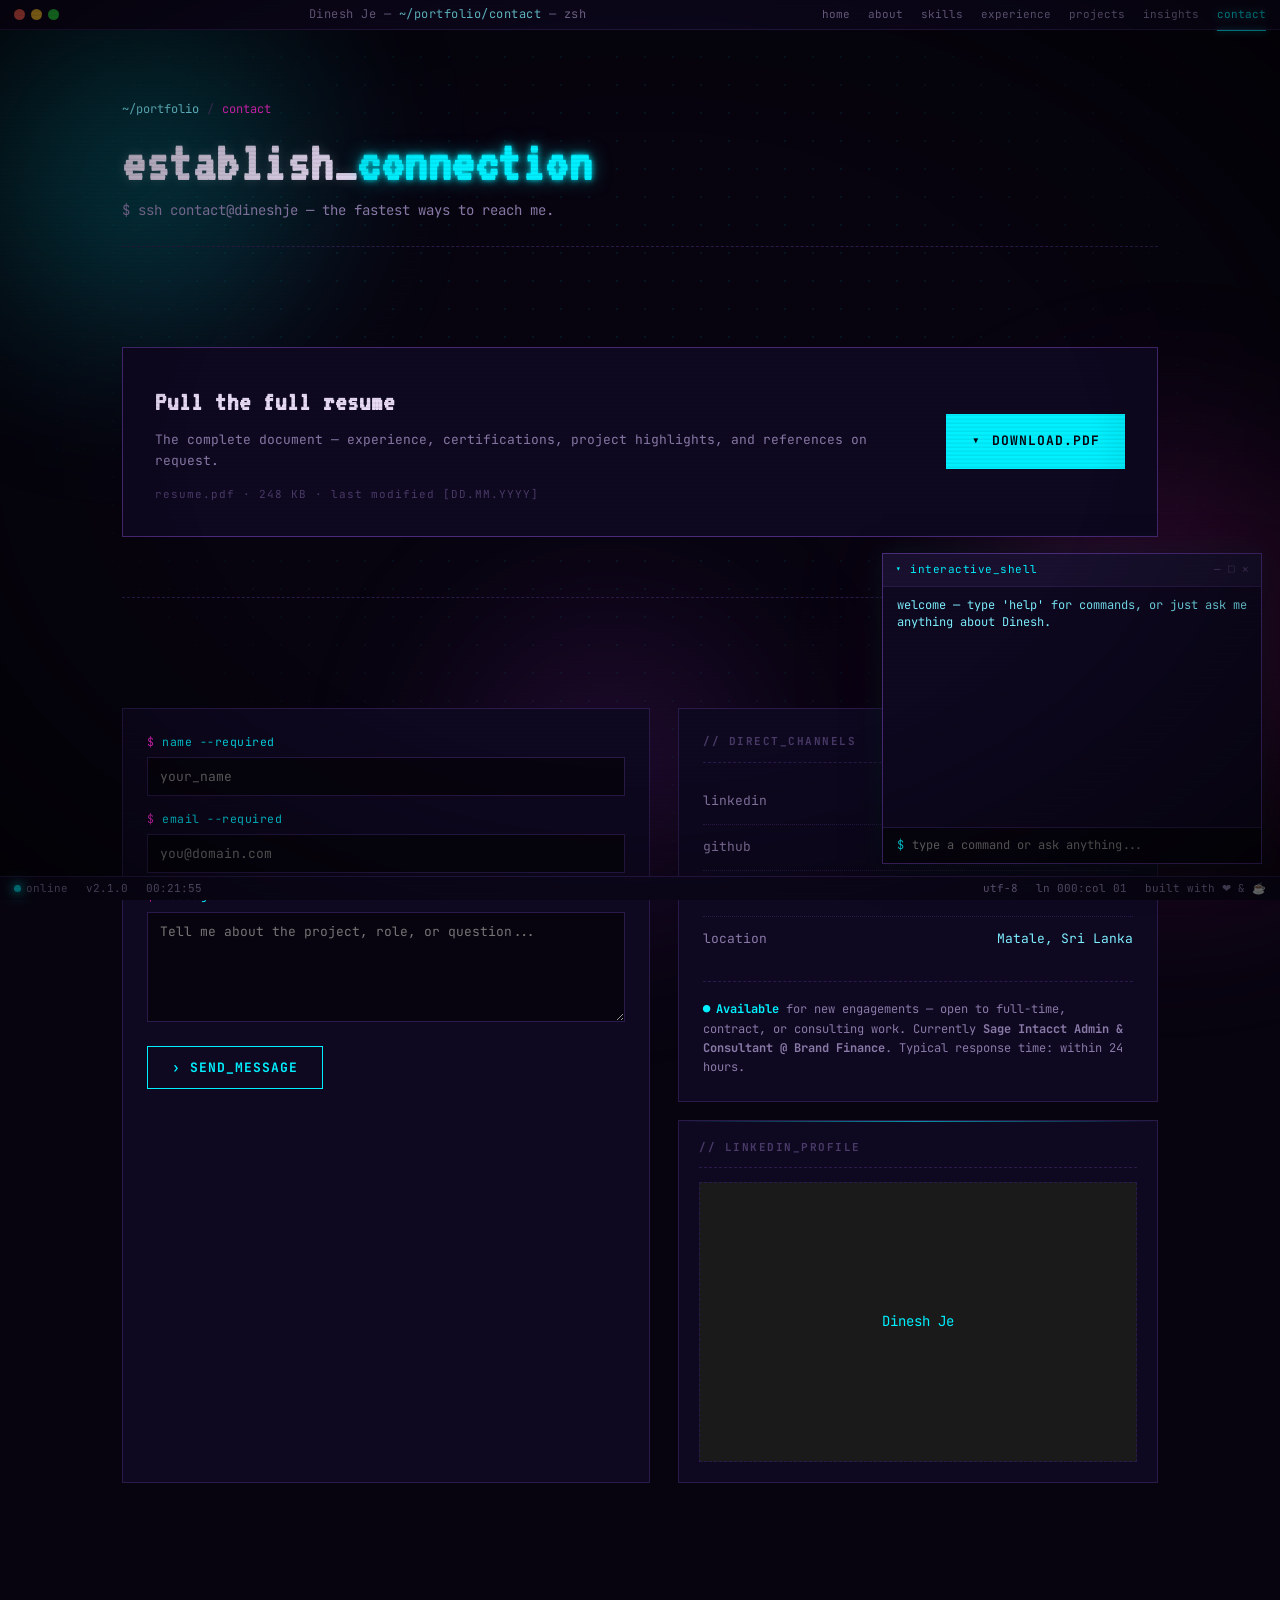
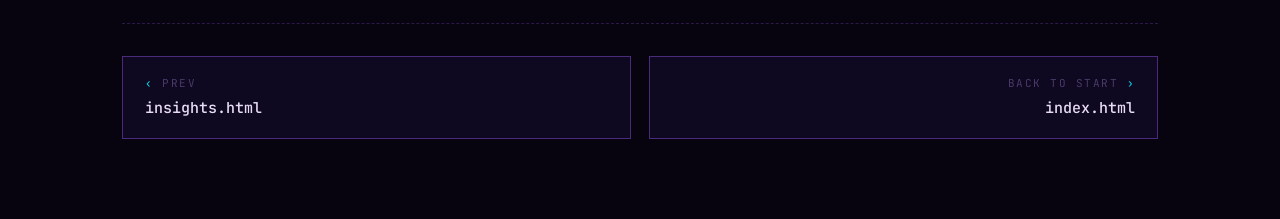
==== contact.html @ 026cb4be "Add files via upload" ====
<!DOCTYPE html>
<html lang="en">
<head>
<meta charset="UTF-8" />
<meta name="viewport" content="width=device-width, initial-scale=1.0" />
<title>Contact — Dinesh Je</title>
<meta name="description" content="Get in touch with Dinesh Je — LinkedIn, GitHub, email. Available for new engagements." />

<link rel="preconnect" href="https://fonts.googleapis.com">
<link rel="preconnect" href="https://fonts.gstatic.com" crossorigin>
<link href="https://fonts.googleapis.com/css2?family=JetBrains+Mono:ital,wght@0,300;0,400;0,500;0,700;0,800&family=VT323&display=swap" rel="stylesheet">
<link rel="stylesheet" href="assets/styles.css">
</head>
<body data-page="contact">

<div class="ambient-glow glow-1"></div>
<div class="ambient-glow glow-2"></div>
<div class="ambient-glow glow-3"></div>
<div class="vignette"></div>

<div class="titlebar">
  <div class="traffic"><span class="r"></span><span class="y"></span><span class="g"></span></div>
  <div class="path">Dinesh Je — <span>~/portfolio/contact</span> — zsh</div>
  <div class="tabs">
    <a href="index.html" data-nav="home">home</a>
    <a href="about.html" data-nav="about">about</a>
    <a href="skills.html" data-nav="skills">skills</a>
    <a href="experience.html" data-nav="experience">experience</a>
    <a href="projects.html" data-nav="projects">projects</a>
    <a href="insights.html" data-nav="insights">insights</a>
    <a href="contact.html" data-nav="contact">contact</a>
  </div>
</div>

<main>

  <header class="page-header">
    <div class="crumb">
      <a href="index.html">~/portfolio</a><span class="sep">/</span><span class="here">contact</span>
    </div>
    <h1>establish_<span class="accent">connection</span></h1>
    <p class="sub">$ ssh contact@dineshje — the fastest ways to reach me.</p>
  </header>

  <!-- Resume download block -->
  <section class="reveal" style="margin-bottom: 50px;">
    <div class="resume-block">
      <div>
        <h3>Pull the full resume</h3>
        <p>The complete document — experience, certifications, project highlights, and references on request.</p>
        <div class="file-info">resume.pdf · 248 KB · last modified [DD.MM.YYYY]</div>
      </div>
      <a href="#" class="download-btn" id="downloadBtn">download.pdf</a>
    </div>
  </section>

  <section class="reveal">
    <div class="contact-grid">
      <form class="contact-form" id="contactForm">
        <label>name --required</label>
        <input type="text" name="name" placeholder="your_name" required>

        <label>email --required</label>
        <input type="email" name="email" placeholder="you@domain.com" required>

        <label>message</label>
        <textarea name="message" placeholder="Tell me about the project, role, or question..."></textarea>

        <button type="submit" class="send-btn">› send_message</button>
      </form>

      <div class="contact-right">
        <div class="contact-info">
          <h4>// direct_channels</h4>
          <a class="link" href="https://www.linkedin.com/in/dinesh-jebamalai" target="_blank" rel="noopener"><span class="k">linkedin</span><span class="v">/in/dinesh-jebamalai</span></a>
          <a class="link" href="https://github.com/Dinesh-Je" target="_blank" rel="noopener"><span class="k">github</span><span class="v">/Dinesh-Je</span></a>
          <a class="link" href="mailto:[your.email@example.com]"><span class="k">email</span><span class="v">[your.email@example.com]</span></a>
          <a class="link" href="#"><span class="k">location</span><span class="v">Matale, Sri Lanka</span></a>

          <div class="availability">
            <span class="status">Available</span> for new engagements — open to full-time, contract, or consulting work.
            Currently <strong>Sage Intacct Admin &amp; Consultant @ Brand Finance</strong>.
            Typical response time: within 24 hours.
          </div>
        </div>

        <div class="li-badge-card">
          <h4>// linkedin_profile</h4>
          <div class="badge-wrap">
            <div class="badge-base LI-profile-badge" data-locale="en_US" data-size="medium" data-theme="dark" data-type="VERTICAL" data-vanity="dinesh-jebamalai" data-version="v1">
              <a class="badge-base__link LI-simple-link" href="https://lk.linkedin.com/in/dinesh-jebamalai?trk=profile-badge">Dinesh Je</a>
            </div>
          </div>
        </div>
      </div>
    </div>
  </section>

  <div class="page-nav">
    <a href="insights.html" class="prev">
      <span class="lbl">prev</span>
      <span class="ttl">insights.html</span>
    </a>
    <a href="index.html" class="next">
      <span class="lbl">back to start</span>
      <span class="ttl">index.html</span>
    </a>
  </div>

</main>

<div class="mini-term" id="miniTerm">
  <div class="mt-head" onclick="document.getElementById('miniTerm').classList.toggle('collapsed')">
    <span class="title">interactive_shell</span>
    <span class="ctrl">— □ ✕</span>
  </div>
  <div class="mt-body" id="mtBody">
    <div class="mt-line ok">page: /contact — type 'help' for commands.</div>
  </div>
  <div class="mt-input-row">
    <input class="mt-input" id="mtInput" autocomplete="off" spellcheck="false" placeholder="type a command..." />
  </div>
</div>

<div class="statusbar">
  <div class="left">
    <span><span class="dot"></span>online</span>
    <span>v2.1.0</span>
    <span id="clock">--:--:--</span>
  </div>
  <div class="right">
    <span>utf-8</span>
    <span>ln <span id="lnNum">001</span>:col 01</span>
    <span>built with ❤ &amp; ☕</span>
  </div>
</div>

<script src="assets/portfolio.js"></script>
<script src="https://platform.linkedin.com/badges/js/profile.js" async defer type="text/javascript"></script>
</body>
</html>
---- assets/styles.css ----
:root {
    --bg: #07040f;
    --bg-2: #0e0820;
    --bg-3: #18102e;
    --border: #2a1a4a;
    --border-bright: #4a2a7a;
    --green: #00f0ff;          /* electric cyan (primary neon) */
    --green-soft: #7defff;
    --green-dim: #4a8a9a;
    --green-muted: #1a4a5a;
    --amber: #ff2bd6;          /* hot magenta (secondary neon) */
    --red: #ff3366;
    --cyan: #b537f2;           /* neon purple accent */
    --text: #e8dcf5;
    --text-dim: #8a7aa8;
    --text-faint: #4a3a68;
    --neon-yellow: #f9f871;
    --mono: 'JetBrains Mono', ui-monospace, 'SF Mono', Menlo, monospace;
    --display: 'VT323', monospace;
  }

  * { box-sizing: border-box; margin: 0; padding: 0; }

  html, body {
    background: var(--bg);
    color: var(--text);
    font-family: var(--mono);
    font-size: 14px;
    line-height: 1.6;
    scroll-behavior: smooth;
    overflow-x: hidden;
  }

  /* Subtle dot grid background */
  body::before {
    content: "";
    position: fixed;
    inset: 0;
    background-image:
      radial-gradient(circle at 1px 1px, rgba(0,240,255,0.08) 1px, transparent 0);
    background-size: 28px 28px;
    pointer-events: none;
    z-index: 1;
    mask-image: radial-gradient(ellipse at 50% 30%, black 30%, transparent 80%);
  }

  /* Ambient neon glow blobs */
  .ambient-glow {
    position: fixed;
    pointer-events: none;
    z-index: 0;
    filter: blur(80px);
    opacity: 0.35;
  }
  .glow-1 {
    top: -10%; left: -10%;
    width: 500px; height: 500px;
    background: radial-gradient(circle, var(--green) 0%, transparent 70%);
  }
  .glow-2 {
    top: 40%; right: -15%;
    width: 600px; height: 600px;
    background: radial-gradient(circle, var(--amber) 0%, transparent 70%);
    opacity: 0.25;
  }
  .glow-3 {
    bottom: -10%; left: 30%;
    width: 450px; height: 450px;
    background: radial-gradient(circle, var(--cyan) 0%, transparent 70%);
    opacity: 0.2;
  }

  /* CRT scanline overlay */
  body::after {
    content: "";
    position: fixed;
    inset: 0;
    background: repeating-linear-gradient(
      to bottom,
      transparent 0px,
      transparent 2px,
      rgba(0,0,0,0.15) 3px,
      rgba(0,0,0,0.15) 4px
    );
    pointer-events: none;
    z-index: 9999;
    mix-blend-mode: multiply;
    opacity: 0.4;
  }

  /* Soft vignette */
  .vignette {
    position: fixed; inset: 0;
    pointer-events: none;
    z-index: 9998;
    background: radial-gradient(ellipse at center, transparent 50%, rgba(0,0,0,0.6) 100%);
  }

  ::selection { background: var(--green); color: var(--bg); }

  a { color: var(--green); text-decoration: none; border-bottom: 1px dashed transparent; transition: border 0.15s; }
  a:hover { border-bottom-color: var(--green); }

  /* ======= TOP TITLEBAR ======= */
  .titlebar {
    position: fixed; top: 0; left: 0; right: 0;
    height: 30px;
    background: var(--bg-2);
    border-bottom: 1px solid var(--border);
    display: flex; align-items: center;
    padding: 0 14px;
    z-index: 100;
    font-size: 12px;
    color: var(--text-dim);
  }
  .traffic { display: flex; gap: 6px; margin-right: 14px; }
  .traffic span {
    width: 11px; height: 11px; border-radius: 50%;
    display: block;
  }
  .traffic .r { background: #ff5f56; }
  .traffic .y { background: #ffbd2e; }
  .traffic .g { background: #27c93f; }
  .titlebar .path { flex: 1; text-align: center; letter-spacing: 0.5px; }
  .titlebar .path span { color: var(--green-soft); }
  .titlebar .tabs { display: flex; gap: 18px; font-size: 11px; }
  .titlebar .tabs a { color: var(--text-dim); border: none; }
  .titlebar .tabs a:hover { color: var(--green); }

  /* ======= BOTTOM STATUS BAR ======= */
  .statusbar {
    position: fixed; bottom: 0; left: 0; right: 0;
    height: 24px;
    background: var(--bg-2);
    border-top: 1px solid var(--border);
    display: flex; align-items: center;
    padding: 0 14px;
    z-index: 100;
    font-size: 11px;
    color: var(--text-dim);
    gap: 18px;
  }
  .statusbar .left, .statusbar .right { display: flex; gap: 18px; flex: 1; }
  .statusbar .right { justify-content: flex-end; }
  .statusbar .dot {
    display: inline-block; width: 7px; height: 7px; border-radius: 50%;
    background: var(--green); box-shadow: 0 0 8px var(--green), 0 0 16px var(--green);
    margin-right: 5px; vertical-align: middle;
    animation: pulse 2s infinite;
  }
  @keyframes pulse { 50% { opacity: 0.4; } }

  /* ======= LAYOUT ======= */
  main {
    max-width: 1100px;
    margin: 0 auto;
    padding: 70px 32px 80px;
    position: relative;
    z-index: 2;
  }

  section {
    padding: 60px 0;
    border-bottom: 1px dashed var(--border);
  }
  section:last-of-type { border-bottom: none; }

  .prompt {
    color: var(--green);
    margin-bottom: 18px;
    font-size: 13px;
    letter-spacing: 0.3px;
  }
  .prompt::before { content: "[~]$ "; color: var(--amber); }
  .prompt .cmd { color: var(--text); }
  .prompt .arg { color: var(--cyan); }

  h1, h2, h3 { font-weight: 700; letter-spacing: -0.5px; }

  /* ======= HERO ======= */
  .hero {
    padding-top: 40px;
    padding-bottom: 60px;
    border-bottom: 1px dashed var(--border);
  }
  .boot-log {
    font-size: 11.5px;
    color: var(--text-dim);
    margin-bottom: 30px;
    min-height: 140px;
  }
  .boot-log .ok { color: var(--green); }
  .boot-log .warn { color: var(--amber); }
  .boot-log .info { color: var(--cyan); }

  .ascii-name {
    font-family: var(--mono);
    font-size: 11px;
    line-height: 1.05;
    color: var(--green);
    white-space: pre;
    margin: 18px 0 28px;
    text-shadow:
      0 0 4px rgba(0,240,255,0.8),
      0 0 12px rgba(0,240,255,0.6),
      0 0 24px rgba(0,240,255,0.4),
      0 0 40px rgba(181,55,242,0.3);
    overflow-x: auto;
  }

  .role-line {
    font-family: var(--display);
    font-size: 44px;
    color: var(--text);
    line-height: 1.1;
    margin-bottom: 18px;
    letter-spacing: 1px;
  }
  .role-line .accent {
    color: var(--green);
    text-shadow:
      0 0 6px rgba(0,240,255,0.9),
      0 0 18px rgba(0,240,255,0.5);
  }

  .tagline {
    font-size: 15px;
    color: var(--text-dim);
    max-width: 640px;
    margin-bottom: 32px;
  }
  .tagline em { color: var(--amber); font-style: normal; }

  .hero-meta {
    display: grid;
    grid-template-columns: repeat(auto-fit, minmax(180px, 1fr));
    gap: 1px;
    background: var(--border);
    border: 1px solid var(--border);
    margin-bottom: 32px;
  }
  .hero-meta div {
    background: var(--bg-2);
    padding: 12px 16px;
  }
  .hero-meta label {
    display: block;
    font-size: 10.5px;
    color: var(--text-faint);
    text-transform: uppercase;
    letter-spacing: 1.2px;
    margin-bottom: 4px;
  }
  .hero-meta val { color: var(--green-soft); font-size: 13px; }

  .quick-nav {
    display: flex; flex-wrap: wrap; gap: 8px;
    margin-top: 8px;
  }
  .quick-nav a {
    border: 1px solid var(--border-bright);
    padding: 8px 14px;
    color: var(--text);
    font-size: 12px;
    transition: all 0.15s;
    background: var(--bg-2);
  }
  .quick-nav a:hover {
    background: var(--green);
    color: var(--bg);
    border-color: var(--green);
    box-shadow:
      0 0 14px rgba(0,240,255,0.6),
      0 0 30px rgba(0,240,255,0.3);
  }
  .quick-nav a::before { content: "› "; color: var(--green); }
  .quick-nav a:hover::before { color: var(--bg); }

  /* Hero social links */
  .hero-socials {
    display: flex;
    flex-wrap: wrap;
    gap: 24px;
    margin-top: 20px;
    padding-top: 18px;
    border-top: 1px dashed var(--border);
    font-size: 13px;
  }
  .social-link {
    color: var(--text);
    display: inline-flex;
    align-items: center;
    gap: 6px;
    transition: all 0.15s;
    border-bottom: 1px dashed transparent;
    padding-bottom: 2px;
  }
  .social-link:hover {
    color: var(--green);
    border-bottom-color: var(--green);
    text-shadow: 0 0 8px rgba(0,240,255,0.5);
  }
  .social-link .prefix {
    color: var(--amber);
    text-shadow: 0 0 6px rgba(255,43,214,0.6);
  }
  .social-link .handle {
    color: var(--green-soft);
    margin-left: 4px;
  }
  .social-link:hover .handle {
    color: var(--green);
  }

  .cursor {
    display: inline-block;
    width: 9px; height: 18px;
    background: var(--green);
    vertical-align: text-bottom;
    animation: blink 1s steps(2) infinite;
    margin-left: 2px;
    box-shadow: 0 0 8px var(--green), 0 0 18px rgba(0,240,255,0.6);
  }
  @keyframes blink { 50% { opacity: 0; } }

  /* ======= SECTION HEADINGS ======= */
  .section-head h2 {
    font-family: var(--display);
    font-size: 36px;
    color: var(--text);
    letter-spacing: 1.5px;
    margin-bottom: 6px;
    text-shadow: 0 0 12px rgba(232,220,245,0.3);
  }
  .section-head h2::before {
    content: "// ";
    color: var(--green);
    text-shadow:
      0 0 6px rgba(0,240,255,0.9),
      0 0 14px rgba(0,240,255,0.5);
  }
  .section-head p {
    color: var(--text-dim);
    font-size: 13px;
    margin-bottom: 32px;
  }

  /* ======= ABOUT ======= */
  .about-grid {
    display: grid;
    grid-template-columns: 1.4fr 1fr;
    gap: 40px;
    align-items: start;
  }
  .about-text p { margin-bottom: 14px; color: var(--text); font-size: 14px; }
  .about-text p .hl { color: var(--green-soft); }
  .about-text p .key { color: var(--amber); }

  .about-card {
    border: 1px solid var(--border);
    background: var(--bg-2);
    padding: 20px;
  }
  .about-card h4 {
    font-size: 11px;
    color: var(--text-faint);
    text-transform: uppercase;
    letter-spacing: 1.5px;
    margin-bottom: 16px;
    padding-bottom: 10px;
    border-bottom: 1px dashed var(--border);
  }
  .about-card .row {
    display: flex; justify-content: space-between;
    padding: 6px 0;
    font-size: 12.5px;
    border-bottom: 1px dotted var(--border);
  }
  .about-card .row:last-child { border-bottom: none; }
  .about-card .row .k { color: var(--text-dim); }
  .about-card .row .v { color: var(--green-soft); }

  /* ======= SKILLS ======= */
  .skills-grid {
    display: grid;
    grid-template-columns: repeat(auto-fit, minmax(320px, 1fr));
    gap: 18px;
  }
  .skill-block {
    border: 1px solid var(--border);
    background: var(--bg-2);
    padding: 18px 20px;
  }
  .skill-block h3 {
    font-family: var(--mono);
    font-size: 13px;
    color: var(--amber);
    margin-bottom: 16px;
    letter-spacing: 0.5px;
  }
  .skill-block h3::before { content: "▸ "; color: var(--green); }

  .skill-row {
    display: grid;
    grid-template-columns: 110px 1fr 40px;
    gap: 12px;
    align-items: center;
    margin: 6px 0;
    font-size: 12.5px;
  }
  .skill-row .name { color: var(--text); }
  .skill-row .bar {
    font-family: var(--mono);
    color: var(--green);
    letter-spacing: -1px;
    overflow: hidden;
    white-space: nowrap;
  }
  .skill-row .pct { color: var(--text-dim); text-align: right; font-size: 11px; }

  /* ======= EXPERIENCE ======= */
  .exp-timeline {
    position: relative;
    padding-left: 28px;
    border-left: 1px dashed var(--border-bright);
  }
  .exp-item {
    position: relative;
    margin-bottom: 36px;
    padding: 18px 22px;
    background: var(--bg-2);
    border: 1px solid var(--border);
  }
  .exp-item::before {
    content: "◆";
    position: absolute;
    left: -36px;
    top: 18px;
    color: var(--green);
    font-size: 14px;
    background: var(--bg);
    padding: 0 4px;
  }
  .exp-item .when {
    font-size: 11px;
    color: var(--amber);
    letter-spacing: 1px;
    text-transform: uppercase;
    margin-bottom: 6px;
  }
  .exp-item .role {
    font-size: 16px;
    color: var(--text);
    font-weight: 700;
    margin-bottom: 2px;
  }
  .exp-item .org { font-size: 13px; color: var(--green-soft); margin-bottom: 12px; }
  .exp-item ul {
    list-style: none;
    margin-top: 8px;
  }
  .exp-item ul li {
    font-size: 13px;
    color: var(--text-dim);
    padding-left: 18px;
    position: relative;
    margin-bottom: 4px;
  }
  .exp-item ul li::before {
    content: "→";
    position: absolute;
    left: 0;
    color: var(--green);
  }

  /* ======= PROJECTS ======= */
  .proj-grid {
    display: grid;
    grid-template-columns: repeat(auto-fit, minmax(340px, 1fr));
    gap: 20px;
  }
  .proj-card {
    border: 1px solid var(--border);
    background: var(--bg-2);
    padding: 0;
    transition: border-color 0.2s, transform 0.2s;
    display: flex; flex-direction: column;
  }
  .proj-card:hover {
    border-color: var(--green);
    box-shadow: 0 0 22px rgba(0,240,255,0.12);
  }
  .proj-card .head {
    background: var(--bg-3);
    border-bottom: 1px solid var(--border);
    padding: 10px 16px;
    font-size: 11.5px;
    color: var(--text-dim);
    display: flex; justify-content: space-between; align-items: center;
  }
  .proj-card .head .branch { color: var(--green); }
  .proj-card .head .commit { color: var(--amber); font-size: 10.5px; }
  .proj-card .body {
    padding: 18px 20px;
    flex: 1;
    display: flex; flex-direction: column;
  }
  .proj-card h3 {
    font-size: 17px;
    color: var(--text);
    margin-bottom: 8px;
    font-weight: 700;
  }
  .proj-card p {
    color: var(--text-dim);
    font-size: 13px;
    margin-bottom: 14px;
    flex: 1;
  }
  .proj-stats {
    display: grid;
    grid-template-columns: repeat(3, 1fr);
    gap: 1px;
    background: var(--border);
    margin: 12px 0;
    border: 1px solid var(--border);
  }
  .proj-stats div {
    background: var(--bg);
    padding: 8px 10px;
    text-align: center;
  }
  .proj-stats .num { color: var(--green); font-size: 17px; font-weight: 700; display: block; }
  .proj-stats .lbl { color: var(--text-faint); font-size: 9.5px; text-transform: uppercase; letter-spacing: 1px; }

  .tag-row { display: flex; flex-wrap: wrap; gap: 6px; margin-top: 8px; }
  .tag {
    font-size: 10.5px;
    color: var(--amber);
    border: 1px solid rgba(255,43,214,0.3);
    padding: 2px 8px;
    background: rgba(255,43,214,0.06);
    text-shadow: 0 0 6px rgba(255,43,214,0.5);
  }

  /* ======= INSIGHTS ======= */
  .insight-list {
    border: 1px solid var(--border);
    background: var(--bg-2);
  }
  .insight {
    display: grid;
    grid-template-columns: 100px 1fr auto;
    gap: 20px;
    padding: 16px 22px;
    border-bottom: 1px dashed var(--border);
    align-items: baseline;
    transition: background 0.15s;
    cursor: pointer;
  }
  .insight:last-child { border-bottom: none; }
  .insight:hover { background: var(--bg-3); }
  .insight .date { color: var(--text-faint); font-size: 11.5px; }
  .insight .title { color: var(--text); font-size: 14px; font-weight: 500; }
  .insight .title .topic { color: var(--green); margin-right: 6px; }
  .insight .read { color: var(--amber); font-size: 11px; opacity: 0; transition: opacity 0.15s; }
  .insight:hover .read { opacity: 1; }

  /* ======= RESUME ======= */
  .resume-block {
    border: 1px solid var(--border-bright);
    background: var(--bg-2);
    padding: 32px;
    display: grid;
    grid-template-columns: 1fr auto;
    gap: 30px;
    align-items: center;
  }
  .resume-block h3 {
    font-family: var(--display);
    font-size: 28px;
    color: var(--text);
    margin-bottom: 6px;
    letter-spacing: 1px;
  }
  .resume-block p { color: var(--text-dim); font-size: 13px; }
  .resume-block .file-info {
    margin-top: 14px;
    font-size: 11px;
    color: var(--text-faint);
    letter-spacing: 1px;
  }
  .download-btn {
    display: inline-flex;
    align-items: center;
    gap: 10px;
    background: var(--green);
    color: var(--bg);
    padding: 14px 24px;
    font-weight: 700;
    font-size: 13px;
    letter-spacing: 1px;
    text-transform: uppercase;
    border: 1px solid var(--green);
    transition: all 0.2s;
    cursor: pointer;
  }
  .download-btn:hover {
    background: var(--bg);
    color: var(--green);
    box-shadow: 0 0 18px rgba(0,240,255,0.4);
    border-bottom-color: var(--green);
  }
  .download-btn::before { content: "▾"; font-size: 16px; }

  /* ======= CONTACT ======= */
  .contact-grid {
    display: grid;
    grid-template-columns: 1.1fr 1fr;
    gap: 28px;
  }
  .contact-form {
    border: 1px solid var(--border);
    background: var(--bg-2);
    padding: 24px;
  }
  .contact-form label {
    display: block;
    font-size: 11.5px;
    color: var(--green);
    margin-bottom: 6px;
    margin-top: 14px;
    letter-spacing: 0.5px;
  }
  .contact-form label::before { content: "$ "; color: var(--amber); }
  .contact-form label:first-child { margin-top: 0; }
  .contact-form input, .contact-form textarea {
    width: 100%;
    background: var(--bg);
    border: 1px solid var(--border);
    color: var(--text);
    font-family: var(--mono);
    font-size: 13px;
    padding: 10px 12px;
    outline: none;
    transition: border 0.15s;
  }
  .contact-form input:focus, .contact-form textarea:focus {
    border-color: var(--green);
    box-shadow: 0 0 8px rgba(0,240,255,0.15);
  }
  .contact-form textarea { resize: vertical; min-height: 110px; }
  .send-btn {
    margin-top: 18px;
    background: transparent;
    color: var(--green);
    border: 1px solid var(--green);
    padding: 12px 24px;
    font-family: var(--mono);
    font-size: 13px;
    font-weight: 700;
    letter-spacing: 1px;
    text-transform: uppercase;
    cursor: pointer;
    transition: all 0.2s;
  }
  .send-btn:hover {
    background: var(--green); color: var(--bg);
    box-shadow: 0 0 18px rgba(0,240,255,0.4);
  }

  .contact-info {
    border: 1px solid var(--border);
    background: var(--bg-2);
    padding: 24px;
  }
  .contact-info h4 {
    font-size: 11px;
    color: var(--text-faint);
    text-transform: uppercase;
    letter-spacing: 1.5px;
    margin-bottom: 16px;
    padding-bottom: 12px;
    border-bottom: 1px dashed var(--border);
  }
  .contact-info .link {
    display: flex; justify-content: space-between;
    padding: 12px 0;
    border-bottom: 1px dotted var(--border);
    font-size: 13px;
  }
  .contact-info .link:last-of-type { border-bottom: none; }
  .contact-info .link .k { color: var(--text-dim); }
  .contact-info .link .v { color: var(--green-soft); }
  .contact-info .link:hover .v { color: var(--green); text-shadow: 0 0 6px rgba(0,240,255,0.4); }

  .availability {
    margin-top: 20px;
    padding-top: 18px;
    border-top: 1px dashed var(--border);
    font-size: 12px;
    color: var(--text-dim);
  }
  .availability .status {
    color: var(--green);
    font-weight: 700;
  }
  .availability .status::before {
    content: "●";
    margin-right: 6px;
    animation: pulse 2s infinite;
  }

  /* Right-column stack for contact section */
  .contact-right {
    display: flex;
    flex-direction: column;
    gap: 18px;
  }

  /* LinkedIn badge card */
  .li-badge-card {
    border: 1px solid var(--border);
    background: var(--bg-2);
    padding: 18px 20px 20px;
    position: relative;
    overflow: hidden;
  }
  .li-badge-card::before {
    content: "";
    position: absolute;
    top: 0; left: 0; right: 0;
    height: 1px;
    background: linear-gradient(90deg, transparent, var(--green), transparent);
    opacity: 0.6;
  }
  .li-badge-card h4 {
    font-size: 11px;
    color: var(--text-faint);
    text-transform: uppercase;
    letter-spacing: 1.5px;
    margin-bottom: 14px;
    padding-bottom: 10px;
    border-bottom: 1px dashed var(--border);
  }
  .li-badge-card .badge-wrap {
    display: flex;
    justify-content: center;
    align-items: center;
    min-height: 280px;
    background: #1a1a1a;
    padding: 12px 8px;
    border: 1px dashed var(--border);
  }
  .li-badge-card .badge-base { margin: 0 auto; }

  /* ======= FLOATING TERMINAL ======= */
  .mini-term {
    position: fixed;
    bottom: 36px; right: 18px;
    width: 380px;
    background: var(--bg-2);
    border: 1px solid var(--border-bright);
    box-shadow: 0 6px 30px rgba(0,0,0,0.5), 0 0 25px rgba(0,240,255,0.08);
    z-index: 90;
    font-size: 12px;
    transition: transform 0.3s, opacity 0.3s;
  }
  .mini-term.collapsed { transform: translateY(calc(100% - 32px)); }
  .mini-term .mt-head {
    display: flex; justify-content: space-between; align-items: center;
    padding: 7px 12px;
    background: var(--bg-3);
    border-bottom: 1px solid var(--border);
    cursor: pointer;
    user-select: none;
  }
  .mini-term .mt-head .title { color: var(--green); font-size: 11px; letter-spacing: 0.5px; }
  .mini-term .mt-head .title::before { content: "▾ "; }
  .mini-term.collapsed .mt-head .title::before { content: "▸ "; }
  .mini-term .mt-head .ctrl { color: var(--text-faint); font-size: 11px; }
  .mt-body {
    padding: 10px 14px;
    height: 240px;
    overflow-y: auto;
    font-family: var(--mono);
  }
  .mt-body::-webkit-scrollbar { width: 6px; }
  .mt-body::-webkit-scrollbar-track { background: var(--bg-2); }
  .mt-body::-webkit-scrollbar-thumb { background: var(--border-bright); }

  .mt-line { margin-bottom: 3px; color: var(--text-dim); font-size: 12px; line-height: 1.4; }
  .mt-line.in { color: var(--text); }
  .mt-line.in::before { content: "$ "; color: var(--green); }
  .mt-line.ok { color: var(--green-soft); }
  .mt-line.err { color: var(--red); }
  .mt-line.info { color: var(--cyan); }

  .mt-input-row {
    display: flex; align-items: center;
    padding: 8px 14px;
    border-top: 1px solid var(--border);
    background: var(--bg);
  }
  .mt-input-row::before { content: "$"; color: var(--green); margin-right: 8px; }
  .mt-input {
    flex: 1;
    background: transparent;
    border: none;
    color: var(--text);
    font-family: var(--mono);
    font-size: 12px;
    outline: none;
  }

  /* ======= RESPONSIVE ======= */
  @media (max-width: 800px) {
    .about-grid, .contact-grid { grid-template-columns: 1fr; }
    .resume-block { grid-template-columns: 1fr; text-align: center; }
    .role-line { font-size: 32px; }
    .ascii-name { font-size: 7px; }
    main { padding: 60px 18px 70px; }
    .titlebar .tabs { display: none; }
    .mini-term { display: none; }
    .insight { grid-template-columns: 1fr; gap: 4px; }
  }

  /* Reveal animation */
  .reveal {
    opacity: 0;
    transform: translateY(20px);
    transition: opacity 0.6s ease-out, transform 0.6s ease-out;
  }
  .reveal.visible { opacity: 1; transform: translateY(0); }

  /* Glitch on hover for project titles */
  .glitch:hover {
    animation: glitch 0.3s steps(2) infinite;
  }
  @keyframes glitch {
    0% { text-shadow: 2px 0 var(--green), -2px 0 var(--amber); }
    50% { text-shadow: -2px 0 var(--green), 2px 0 var(--amber); }
    100% { text-shadow: 0 0 8px var(--green), 0 0 16px var(--amber); }
  }

/* ===================================================
   MULTI-PAGE ADDITIONS
   =================================================== */

/* Active nav state */
.titlebar .tabs a.active {
  color: var(--green);
  text-shadow: 0 0 8px rgba(0,240,255,0.6);
  position: relative;
}
.titlebar .tabs a.active::after {
  content: "";
  position: absolute;
  left: 0; right: 0; bottom: -8px;
  height: 1px;
  background: var(--green);
  box-shadow: 0 0 6px var(--green);
}

/* Page header (shown at top of each subpage) */
.page-header {
  padding: 30px 0 24px;
  border-bottom: 1px dashed var(--border);
  margin-bottom: 40px;
}
.page-header .crumb {
  font-size: 12px;
  color: var(--text-dim);
  margin-bottom: 16px;
}
.page-header .crumb a { color: var(--green-soft); }
.page-header .crumb .sep { color: var(--text-faint); margin: 0 8px; }
.page-header .crumb .here { color: var(--amber); }

.page-header h1 {
  font-family: var(--display);
  font-size: 56px;
  color: var(--text);
  letter-spacing: 1.5px;
  margin-bottom: 8px;
  line-height: 1;
  text-shadow: 0 0 12px rgba(232,220,245,0.2);
}
.page-header h1 .accent {
  color: var(--green);
  text-shadow:
    0 0 6px rgba(0,240,255,0.9),
    0 0 18px rgba(0,240,255,0.5);
}
.page-header .sub {
  font-size: 14px;
  color: var(--text-dim);
  max-width: 600px;
}

/* Prev / Next footer nav */
.page-nav {
  margin-top: 80px;
  padding-top: 32px;
  border-top: 1px dashed var(--border);
  display: grid;
  grid-template-columns: 1fr 1fr;
  gap: 18px;
}
.page-nav a {
  border: 1px solid var(--border-bright);
  background: var(--bg-2);
  padding: 18px 22px;
  display: flex;
  flex-direction: column;
  gap: 4px;
  transition: all 0.2s;
}
.page-nav a:hover {
  border-color: var(--green);
  box-shadow:
    0 0 16px rgba(0,240,255,0.2),
    0 0 30px rgba(181,55,242,0.1);
  transform: translateY(-2px);
}
.page-nav a .lbl {
  font-size: 11px;
  color: var(--text-faint);
  text-transform: uppercase;
  letter-spacing: 1.5px;
}
.page-nav a .ttl {
  font-size: 15px;
  color: var(--text);
  font-weight: 500;
}
.page-nav a.prev { text-align: left; }
.page-nav a.next { text-align: right; align-items: flex-end; }
.page-nav a.prev .lbl::before { content: "‹ "; color: var(--green); }
.page-nav a.next .lbl::after { content: " ›"; color: var(--green); }
.page-nav a:only-child { grid-column: span 2; }

/* Smaller hero used on landing in multi-page */
.landing-hero {
  padding: 40px 0 60px;
  border-bottom: 1px dashed var(--border);
}

@media (max-width: 800px) {
  .page-header h1 { font-size: 38px; }
  .page-nav { grid-template-columns: 1fr; }
  .page-nav a.next { text-align: left; align-items: flex-start; }
}
/* ===================================================
   ADD THESE STYLES TO YOUR styles.css
   Paste at the end of the file.
   =================================================== */

/* AI bot reply line — magenta, indicating "Claude said this" */
.mt-line.bot {
  color: var(--amber);
  padding-left: 12px;
  position: relative;
  line-height: 1.5;
  margin: 4px 0;
}
.mt-line.bot::before {
  content: "▸";
  position: absolute;
  left: 0;
  color: var(--amber);
  text-shadow: 0 0 6px rgba(255,43,214,0.6);
}

/* "thinking..." indicator with animated dots */
.mt-line.bot-thinking {
  color: var(--cyan);
  padding-left: 12px;
  position: relative;
  font-style: italic;
  opacity: 0.85;
}
.mt-line.bot-thinking::before {
  content: "▸";
  position: absolute;
  left: 0;
  color: var(--cyan);
}
.mt-line.bot-thinking .dots {
  display: inline-block;
  animation: thinking-dots 1.4s infinite;
}
@keyframes thinking-dots {
  0%, 20%   { opacity: 0; }
  40%       { opacity: 0.4; }
  60%, 100% { opacity: 1; }
}

/* Disable state during waiting */
.mt-input:disabled {
  opacity: 0.4;
  cursor: not-allowed;
}
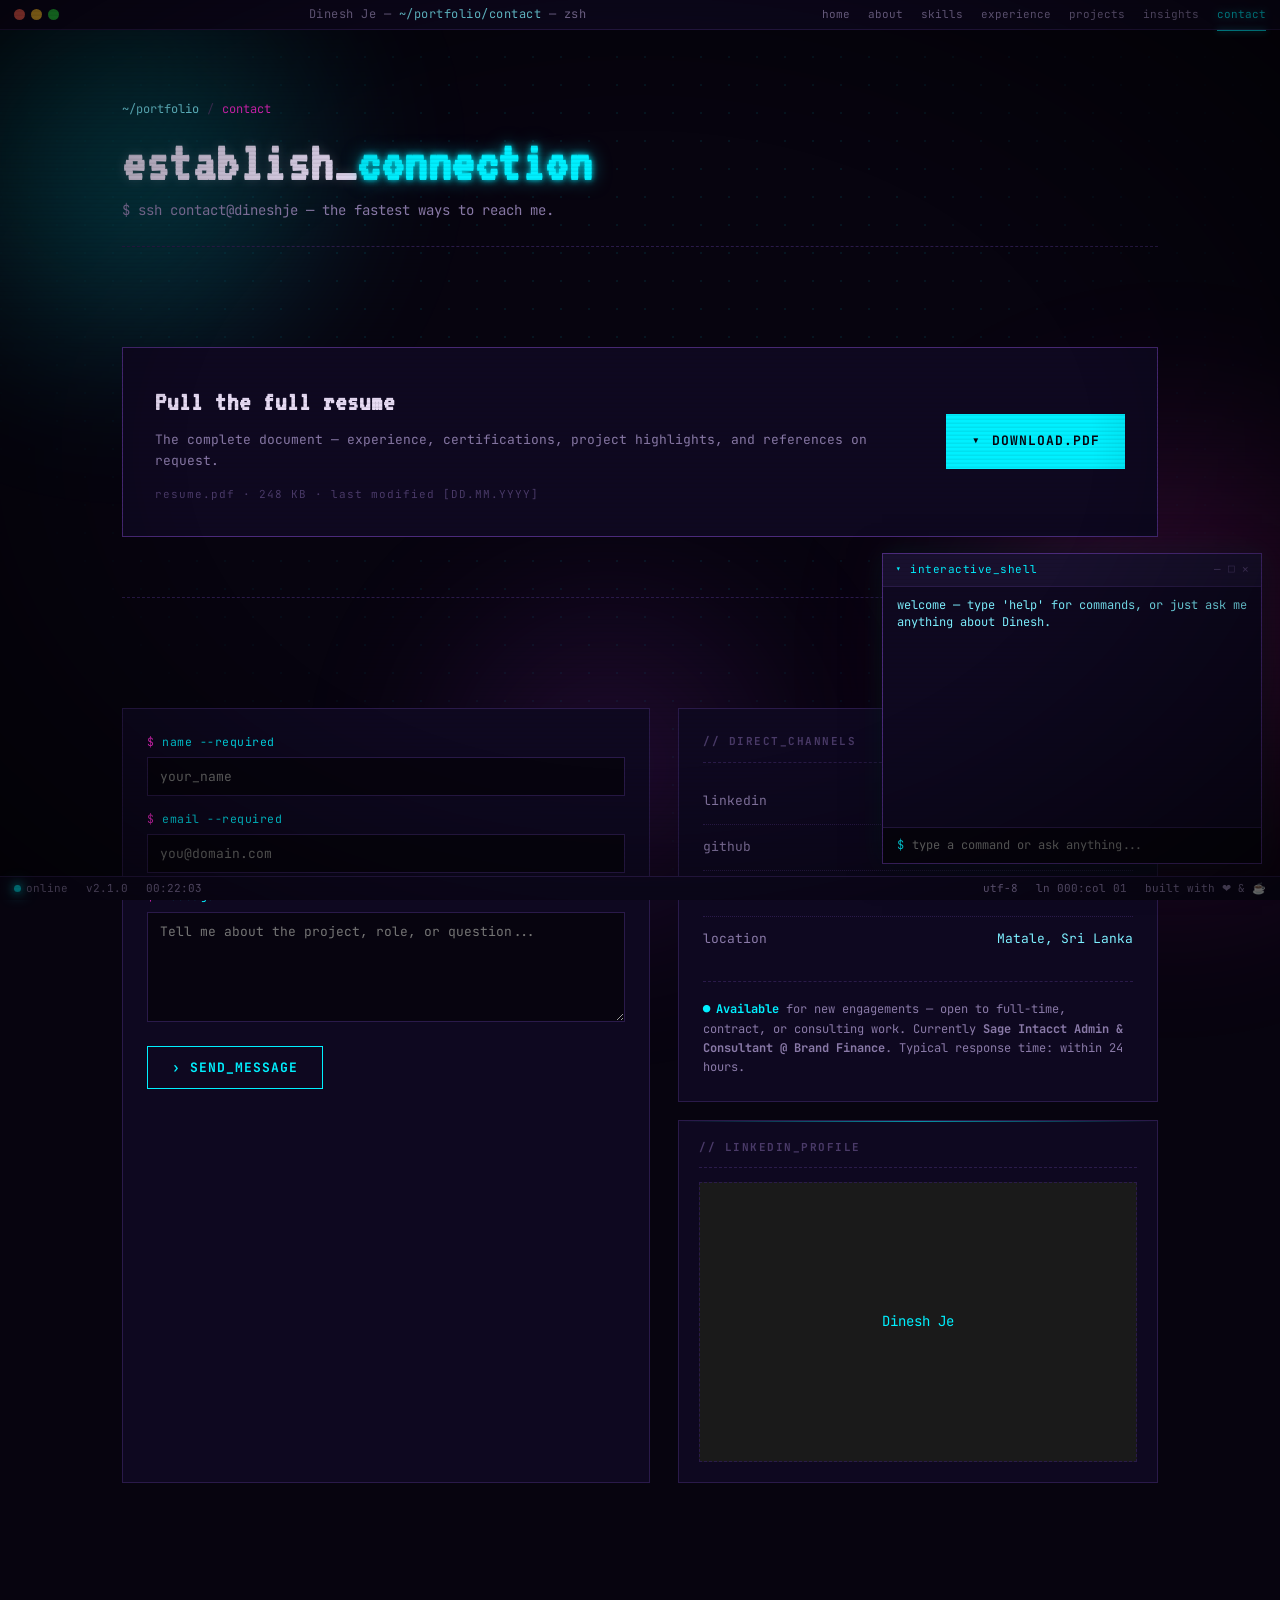
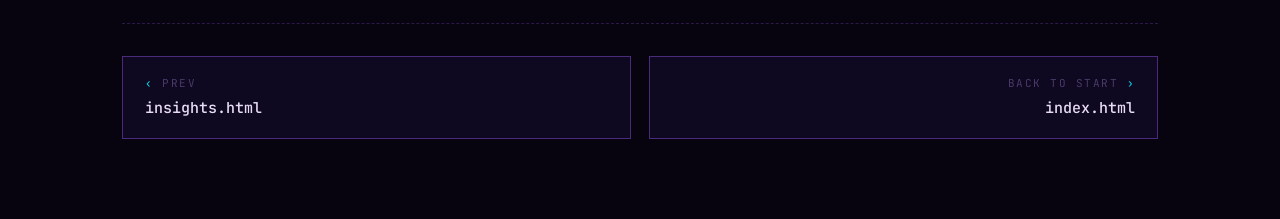
==== commit 875da0af: "Update contact.html" ====
--- a/contact.html
+++ b/contact.html
@@ -74,7 +74,7 @@
           <h4>// direct_channels</h4>
           <a class="link" href="https://www.linkedin.com/in/dinesh-jebamalai" target="_blank" rel="noopener"><span class="k">linkedin</span><span class="v">/in/dinesh-jebamalai</span></a>
           <a class="link" href="https://github.com/Dinesh-Je" target="_blank" rel="noopener"><span class="k">github</span><span class="v">/Dinesh-Je</span></a>
-          <a class="link" href="mailto:[your.email@example.com]"><span class="k">email</span><span class="v">[your.email@example.com]</span></a>
+          <a class="link" href="mailto:dinesh.je94@gmail.com"><span class="k">email</span><span class="v">dinesh.je94@gmail.com</span></a>
           <a class="link" href="#"><span class="k">location</span><span class="v">Matale, Sri Lanka</span></a>
 
           <div class="availability">
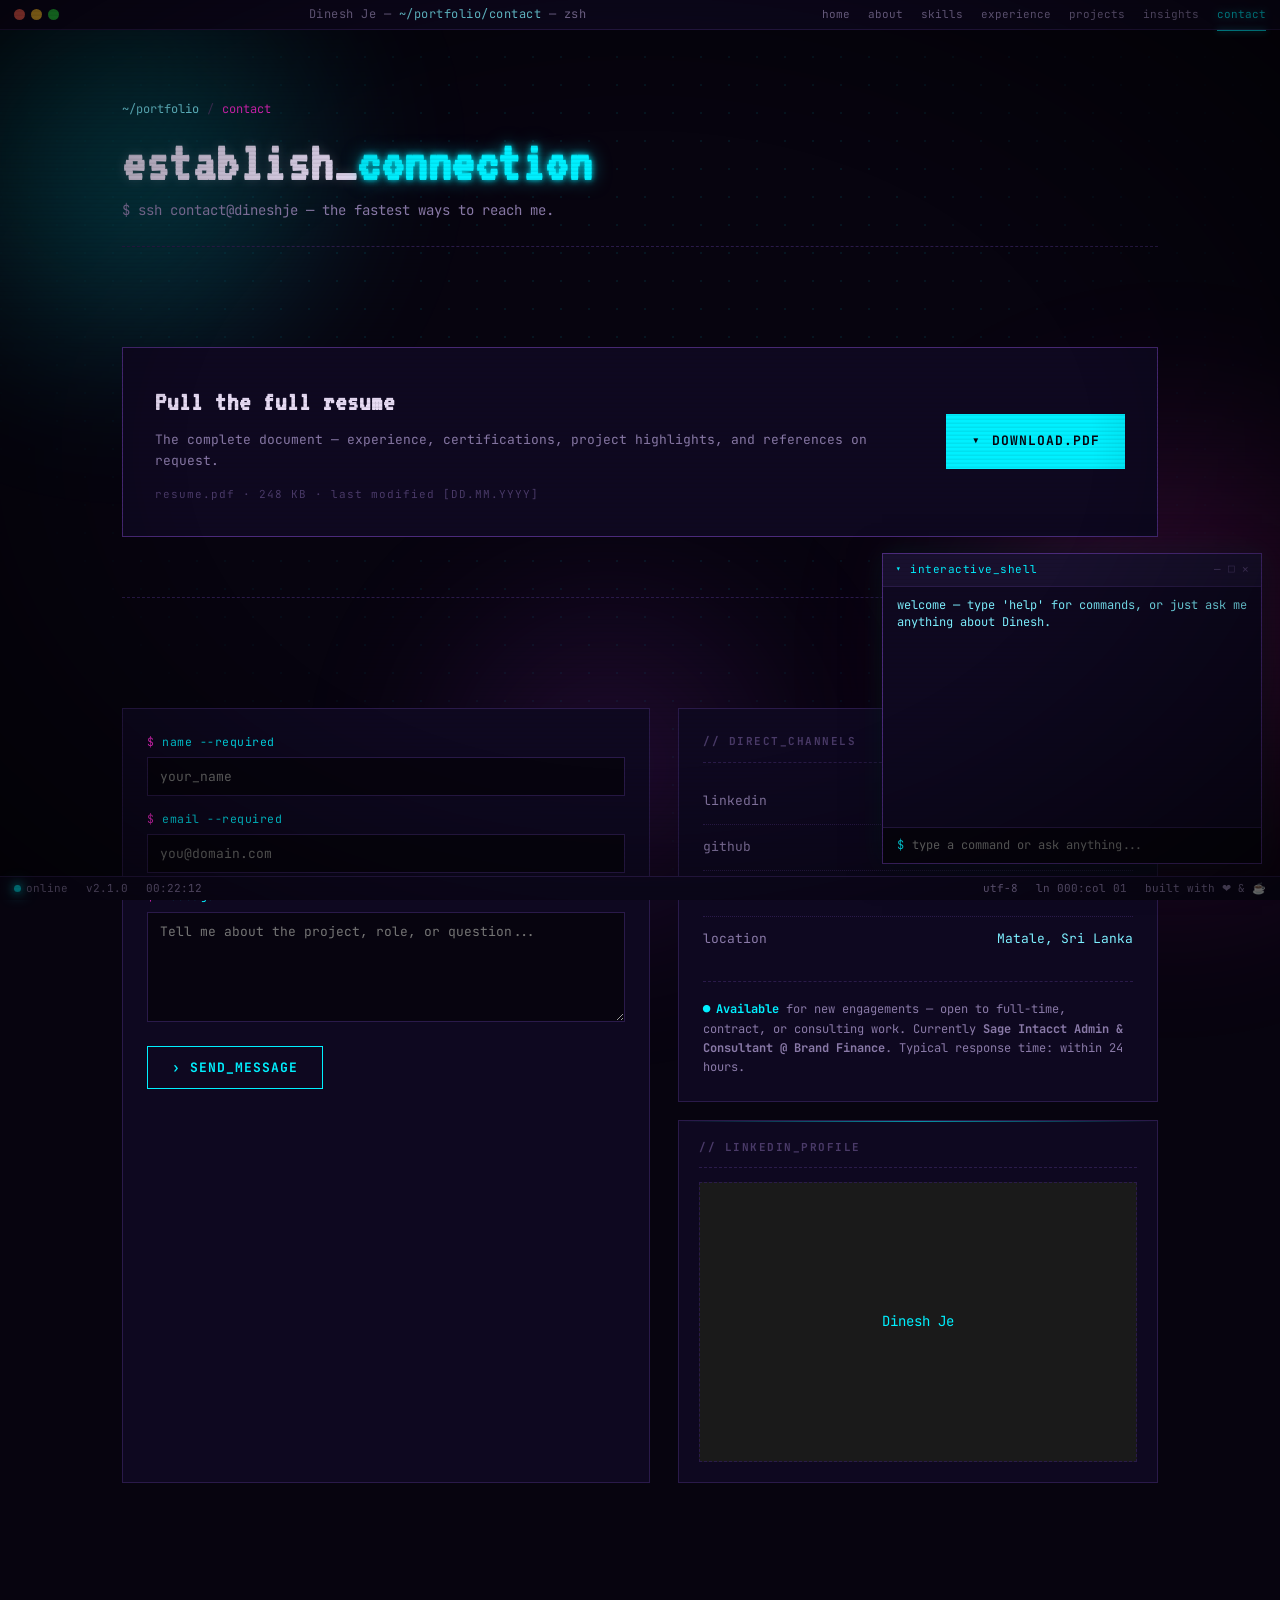
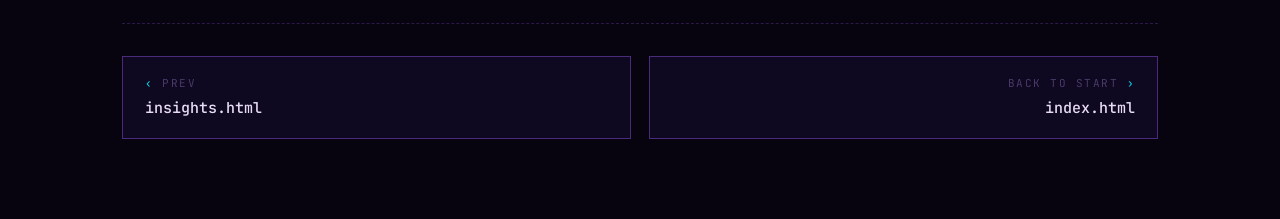
==== commit 64294b3e: "Update contact.html" ====
--- a/contact.html
+++ b/contact.html
@@ -50,7 +50,10 @@
         <p>The complete document — experience, certifications, project highlights, and references on request.</p>
         <div class="file-info">resume.pdf · 248 KB · last modified [DD.MM.YYYY]</div>
       </div>
-      <a href="#" class="download-btn" id="downloadBtn">download.pdf</a>
+      <a href="https://drive.google.com/file/d/1g-wIZszqzGVdr0JV-g0wyLQx5re_cCbo/view?usp=sharing" 
+   class="download-btn" 
+   target="_blank" 
+   rel="noopener">download.pdf</a>
     </div>
   </section>
 
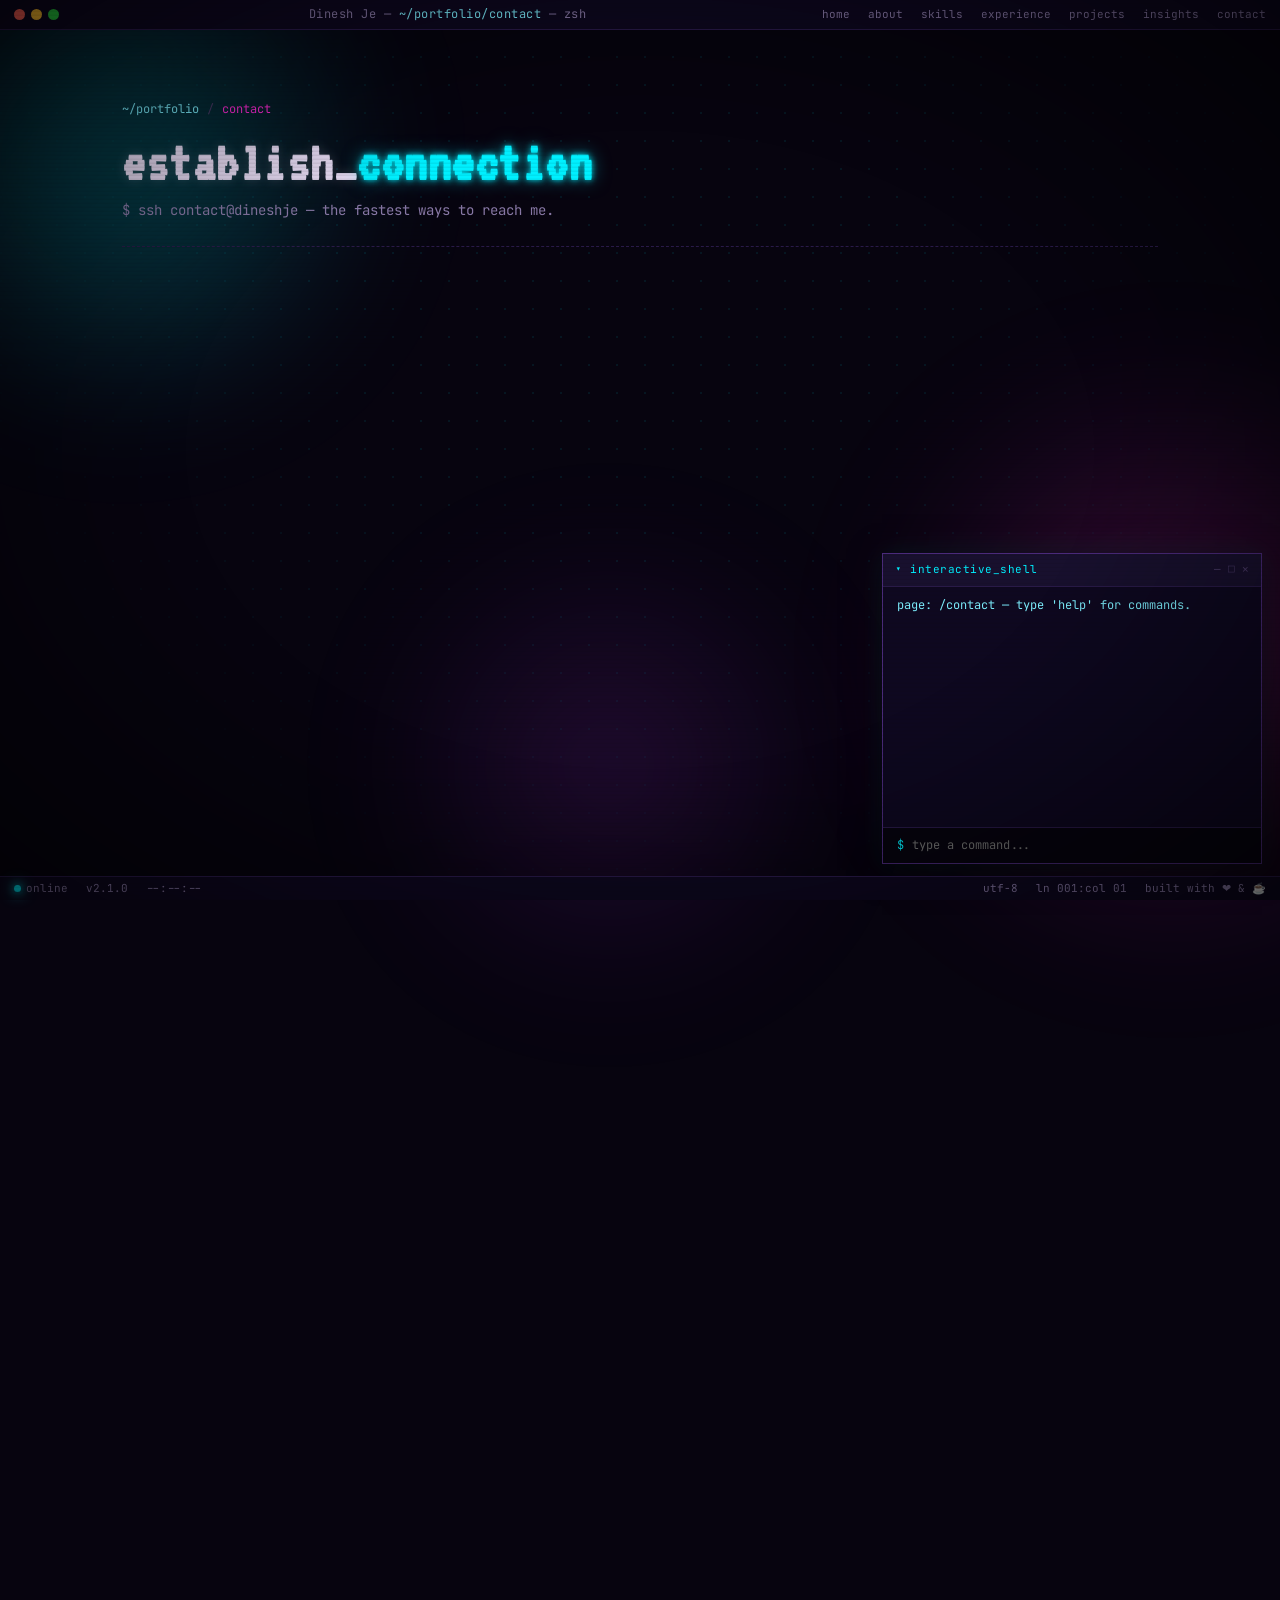
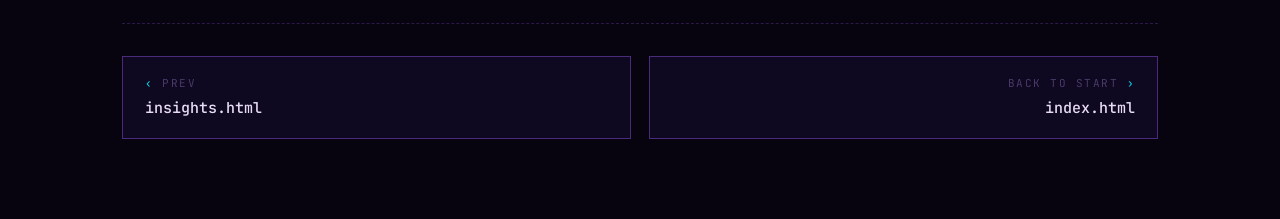
==== commit bd052a05: "Update contact.html" ====
--- a/contact.html
+++ b/contact.html
@@ -48,7 +48,7 @@
       <div>
         <h3>Pull the full resume</h3>
         <p>The complete document — experience, certifications, project highlights, and references on request.</p>
-        <div class="file-info">resume.pdf · 248 KB · last modified [DD.MM.YYYY]</div>
+        <div class="file-info">resume.pdf · hosted on Google Drive · updated June 2026</div>
       </div>
       <a href="https://drive.google.com/file/d/1g-wIZszqzGVdr0JV-g0wyLQx5re_cCbo/view?usp=sharing" 
    class="download-btn" 
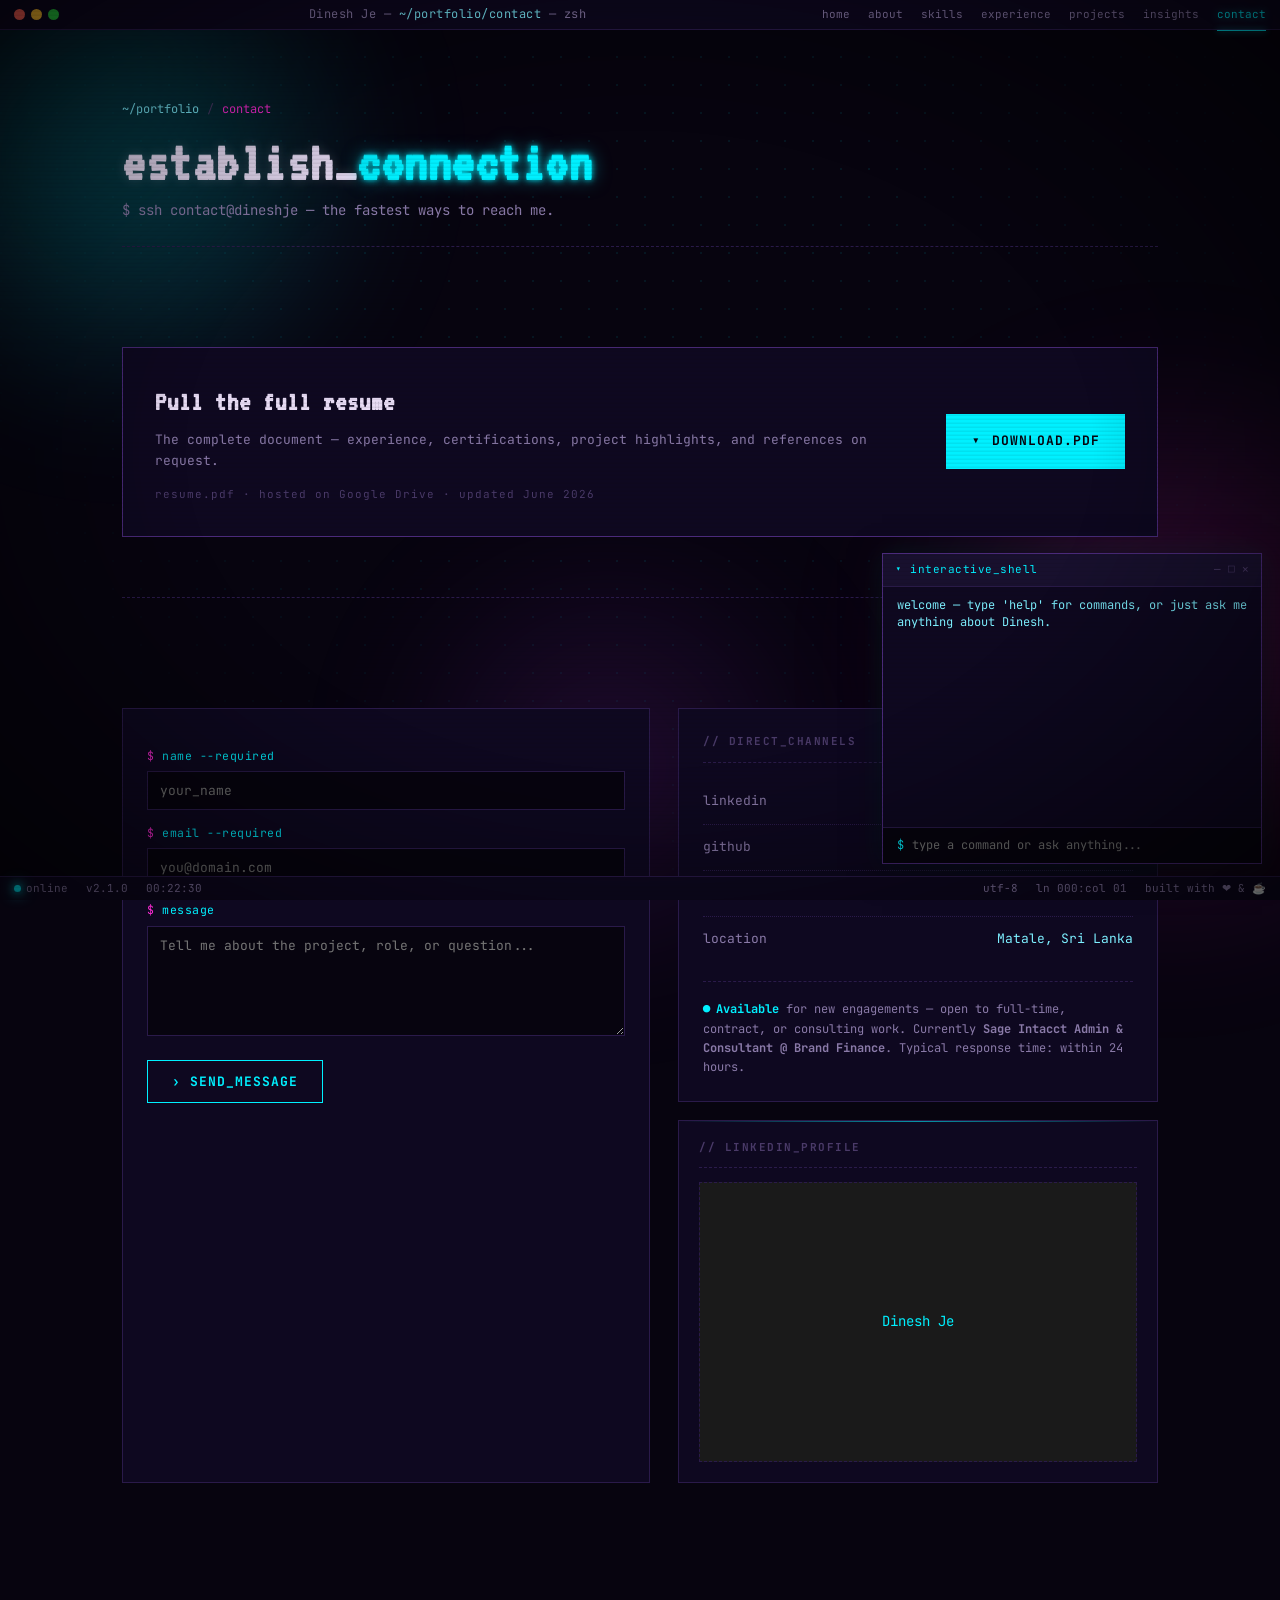
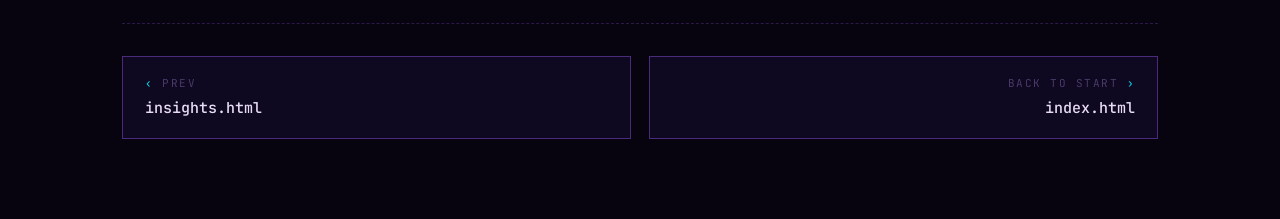
==== commit 9276cf89: "Update contact.html" ====
--- a/contact.html
+++ b/contact.html
@@ -60,6 +60,10 @@
   <section class="reveal">
     <div class="contact-grid">
       <form class="contact-form" id="contactForm">
+  <input type="hidden" name="access_key" value="b8e44e59-e254-422a-b6a2-8f8e8af1e275">
+  <input type="hidden" name="subject" value="New message from portfolio site">
+  <input type="hidden" name="from_name" value="Portfolio Visitor">
+  <input type="checkbox" name="botcheck" style="display:none">
         <label>name --required</label>
         <input type="text" name="name" placeholder="your_name" required>
 
